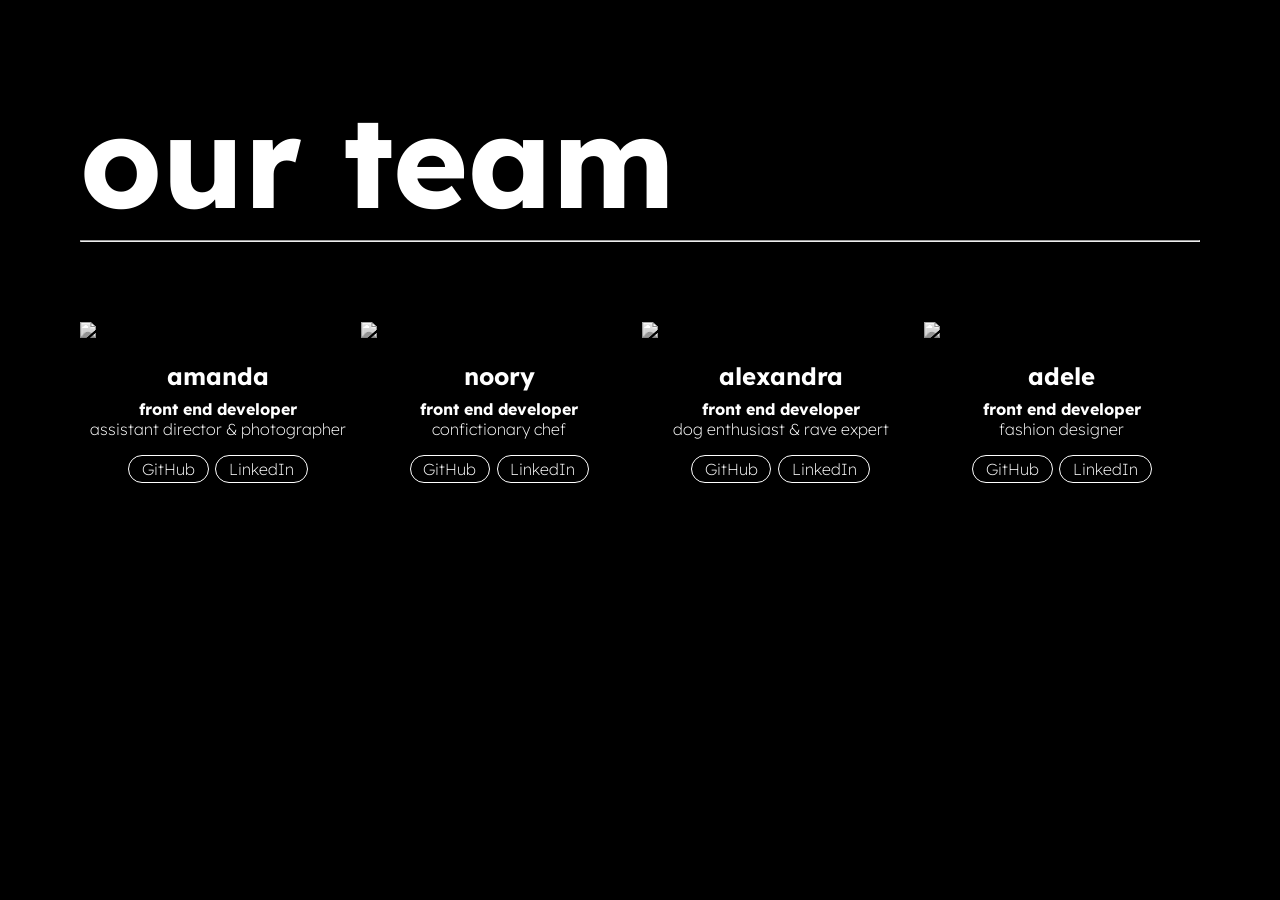
==== work/index.html @ 40cb8313 "base css, html done" ====
<!DOCTYPE html>
<html lang="en">
  <head>
    <meta charset="UTF-8" />
    <meta name="viewport" content="width=device-width, initial-scale=1.0" />
    <title>Document</title>
    <link rel="stylesheet" href="styles.css" />
  </head>
  <body>
    <section class="team-section">
      <h1 id="team-title">our team</h1>
      <hr id="title-line" />
      <div class="team-content">
        <div class="team-profile">
          <img
            class="profile-pic"
            src="assets/amanda-pic.PNG"
          />
          <div class="profile-text">
            <h2>amanda</h2>
            <h4>front end developer</h4>
            <p>assistant director & photographer</p>
            <br>
            <span>GitHub</span><span>LinkedIn</span>
          </div>
        </div>
        <div class="team-profile">
          <img
            class="profile-pic"
            src="assets/noory-pic.PNG"
          />
          <div class="profile-text">
            <h2>noory</h2>
            <h4>front end developer</h4>
            <p>confictionary chef</p>
            <br>
            <span>GitHub</span><span>LinkedIn</span>
          </div>
        </div>
        <div class="team-profile">
            <img
              class="profile-pic"
              src="assets/alex-pic.PNG"
            />
            <div class="profile-text">
              <h2>alexandra</h2>
              <h4>front end developer</h4>
              <p>dog enthusiast & rave expert</p>
              <br>
              <span>GitHub</span><span>LinkedIn</span>
            </div>
          </div>
        <div class="team-profile">
          <img
            class="profile-pic"
            src="assets/adele-pic.PNG"
          />
          <div class="profile-text">
            <h2>adele</h2>
            <h4>front end developer</h4>
            <p>fashion designer</p>
            <br>
            <span>GitHub</span><span>LinkedIn</span>
          </div>
        </div>
      </div>
    </section>
  </body>
</html>
---- work/styles.css ----
@import url("https://fonts.googleapis.com/css2?family=Lexend:wght@100..900&display=swap");

* {
    margin: 0;
    padding: 0;
    box-sizing: border-box;
    font-family: "Lexend", sans-serif;
    background-color: var(--clr-black);
    color: var(--clr-white);
}

:root {
    --clr-black: black;
    --clr-white: white;
    --clr-accent: #E7FE6F;

    --fs-small: 1rem;
    --fs-large: 8rem;
}

.team-section {
    padding: 5rem;
}


#team-title {
    font-size: var(--fs-large);
}

.team-content {
    display: grid;
    grid-template-columns: 1fr 1fr 1fr 1fr;
    column-gap: 0.3rem;
    margin-top: 5rem;
}

.profile-pic {
    width: clamp(100px, 100%, 250px);
    filter: grayscale(100%);
}

.profile-pic:hover {
    filter: grayscale(0%);
    transform: scale(1.1);

}

.profile-text {
    text-align: center;
    margin-top: 1.2rem;
}

.profile-text h4 {
    margin-top: 0.5rem;    
}


.profile-text p {
    font-weight: 200;
}


.profile-text span {
    margin: 0.2rem;
    font-size: var(--fs-small);
      font-weight: 200;
      color: white;
      background-color: transparent;
      border: 1px solid var(--clr-white);
      padding: 0.2rem 0.8rem;
      border-radius: 1rem;
      &:hover {
        background-color: var(--clr-white);
        color: var(--clr-black);
      }
}
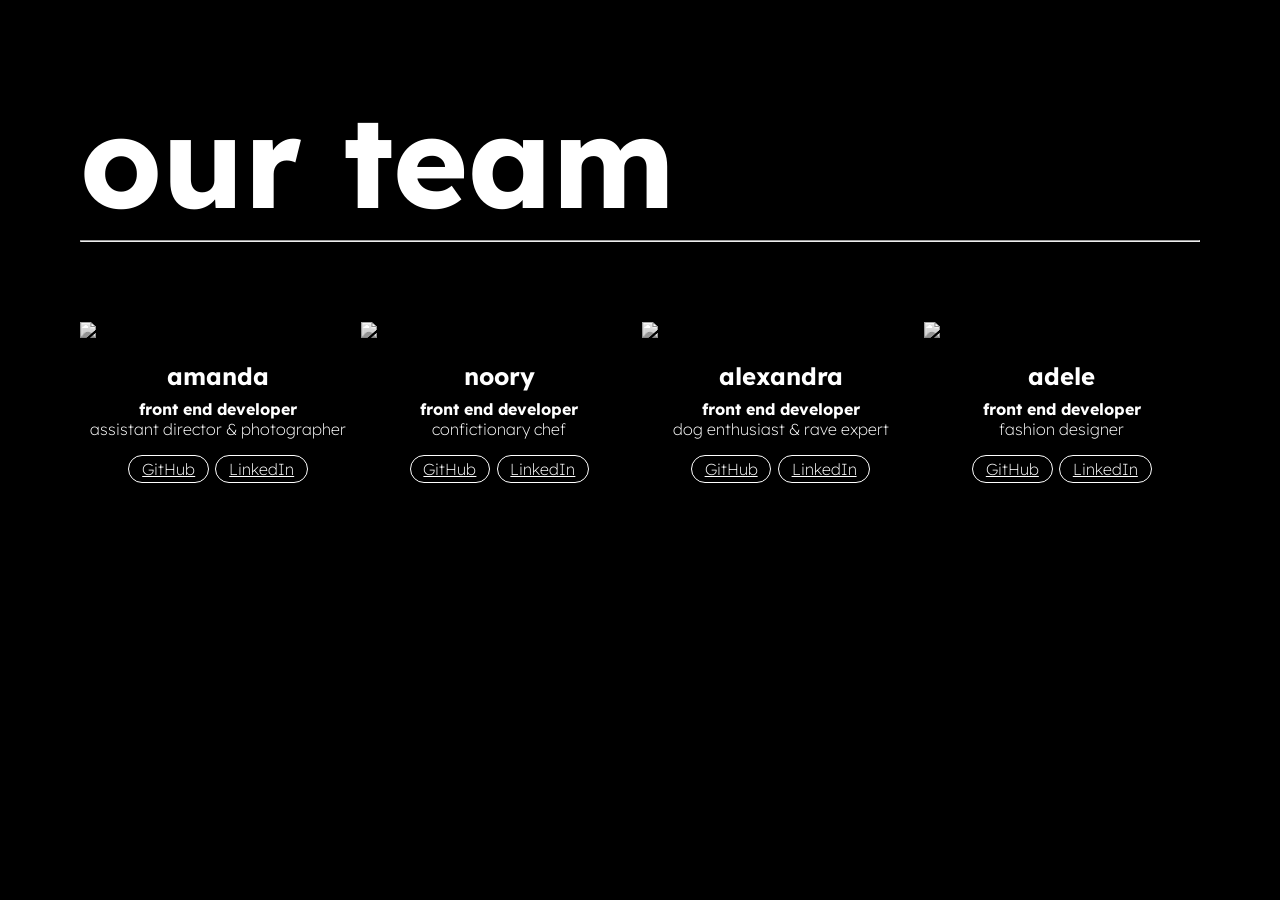
==== commit c5aed500: "hover effect img added" ====
--- a/work/index.html
+++ b/work/index.html
@@ -21,7 +21,7 @@
             <h4>front end developer</h4>
             <p>assistant director & photographer</p>
             <br>
-            <span>GitHub</span><span>LinkedIn</span>
+            <a href="https://github.com/Mandylaaane" target="_blank"><span>GitHub</span></a><a href="https://www.linkedin.com/in/amanda-ljung-b35764a3/" target="_blank"><span>LinkedIn</span></a>
           </div>
         </div>
         <div class="team-profile">
@@ -34,7 +34,7 @@
             <h4>front end developer</h4>
             <p>confictionary chef</p>
             <br>
-            <span>GitHub</span><span>LinkedIn</span>
+            <a href="https://github.com/noory007" target="_blank"><span>GitHub</span></a><a href="https://www.linkedin.com/in/abdul-satar-noory-b716a5330/" target="_blank"><span>LinkedIn</span></a>
           </div>
         </div>
         <div class="team-profile">
@@ -47,7 +47,7 @@
               <h4>front end developer</h4>
               <p>dog enthusiast & rave expert</p>
               <br>
-              <span>GitHub</span><span>LinkedIn</span>
+              <a href="https://github.com/alexandra-riva" target="_blank"><span>GitHub</span></a><a href="https://www.linkedin.com/in/alexandrariva/?originalSubdomain=se" target="_blank"><span>LinkedIn</span></a>
             </div>
           </div>
         <div class="team-profile">
@@ -60,7 +60,7 @@
             <h4>front end developer</h4>
             <p>fashion designer</p>
             <br>
-            <span>GitHub</span><span>LinkedIn</span>
+            <a href="https://github.com/azilinskaite" target="_blank"><span>GitHub</span></a><a href="https://www.linkedin.com/in/adele-zilinskaite-11a988159/" target="_blank"><span>LinkedIn</span></a>
           </div>
         </div>
       </div>
--- a/work/styles.css
+++ b/work/styles.css
@@ -25,6 +25,7 @@
 
 #team-title {
     font-size: var(--fs-large);
+    
 }
 
 .team-content {
@@ -37,11 +38,13 @@
 .profile-pic {
     width: clamp(100px, 100%, 250px);
     filter: grayscale(100%);
+    transition: filter 0.9s ease, transform 0.9s ease;
 }
 
 .profile-pic:hover {
     filter: grayscale(0%);
     transform: scale(1.1);
+    transition: filter 0.9s ease, transform 0.9s ease;
 
 }
 
